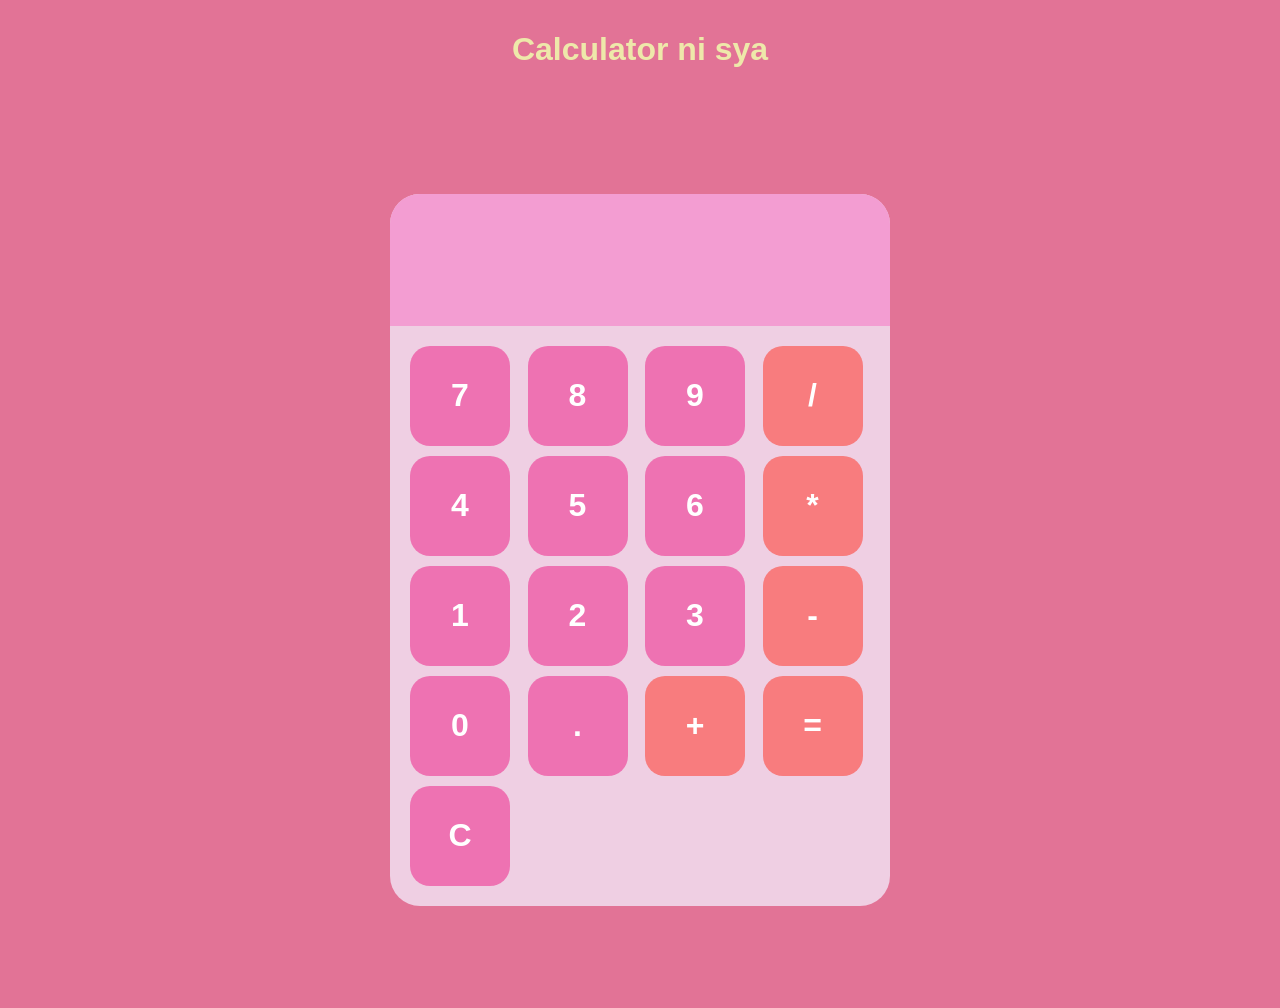
==== index.html @ c0c279a9 "Added calculator" ====
<!DOCTYPE html>
<html lang="en">
  <head>
    <meta charset="UTF-8" />
    <meta name="viewport" content="width=device-width, initial-scale=1.0" />
    <link rel="stylesheet" href="styles.css" type="text/css" />
    <title>Calculator</title>
  </head>
  <body>
    <h1>Calculator ni sya</h1>
    <div id="body">
      <div id="calculator">
        <input type="text" id="display" disabled />
        <div id="keys">
          <button type="button" onclick="appendToDisplay('7')">7</button>
          <button type="button" onclick="appendToDisplay('8')">8</button>
          <button type="button" onclick="appendToDisplay('9')">9</button>
          <button
            type="button"
            onclick="appendToDisplay('/')"
            class="operator-btn"
          >
            /
          </button>
          <button type="button" onclick="appendToDisplay('4')">4</button>
          <button type="button" onclick="appendToDisplay('5')">5</button>
          <button type="button" onclick="appendToDisplay('6')">6</button>
          <button
            type="button"
            onclick="appendToDisplay('*')"
            class="operator-btn"
          >
            *
          </button>
          <button type="button" onclick="appendToDisplay('1')">1</button>
          <button type="button" onclick="appendToDisplay('2')">2</button>
          <button type="button" onclick="appendToDisplay('3')">3</button>
          <button
            type="button"
            onclick="appendToDisplay('-')"
            class="operator-btn"
          >
            -
          </button>
          <button
            type="button"
            onclick="appendToDisplay('0')"
            onclick="clearError('0')"
          >
            0
          </button>
          <button type="button" onclick="appendToDisplay('7')">.</button>
          <button
            type="button"
            onclick="appendToDisplay('+')"
            class="operator-btn"
          >
            +
          </button>
          <button
            type="button"
            onclick="calculateResult('=')"
            class="operator-btn"
          >
            =
          </button>
          <button
            type="button"
            onclick="clearDisplay('C')"
            class="operator-clear"
          >
            C
          </button>
        </div>
      </div>
    </div>

    <script src="index.js"></script>
  </body>
</html>
---- styles.css ----
body {
  background-color: #e27396;
}
h1 {
  font-family: Verdana, Geneva, Tahoma, sans-serif;
  text-align: center;
  color: palegoldenrod;
  padding: 10px;
  border: black;
}
#body {
  margin: 0;
  display: flex;
  justify-content: center;
  align-items: center;
  height: 100vh;
}
#calculator {
  font-family: comic-sans-serif;
  background-color: #efcfe3;
  border-radius: 30px;
  max-width: 500px;
  overflow: hidden;
}
#display {
  width: 100%;
  padding: 20px;
  font-size: 5rem;
  text-align: left;
  border: rgb(201, 82, 122);
  background-color: #f39dd2;
  color: white;
}
#keys {
  display: grid;
  grid-template-columns: repeat(4, 1fr);
  gap: 10px;
  padding: 20px;
}
button {
  width: 100px;
  height: 100px;
  border: none;
  border-radius: 20px;
  background-color: #e288;
  color: white;
  font-size: 2rem;
  font-weight: bold;
  cursor: pointer;
}
button:hover {
  background-color: hsla(330, 86%, 60%, 0.533);
}
button:active {
  background-color: hsla(330, 86%, 70%, 0.533);
}
.operator-btn {
  background-color: hsl(359, 90%, 73%);
}
.operator-btn:hover {
  background-color: hsl(359, 110%, 78%);
}
.operator-btn:active {
  background-color: hsl(359, 100%, 85%);
}
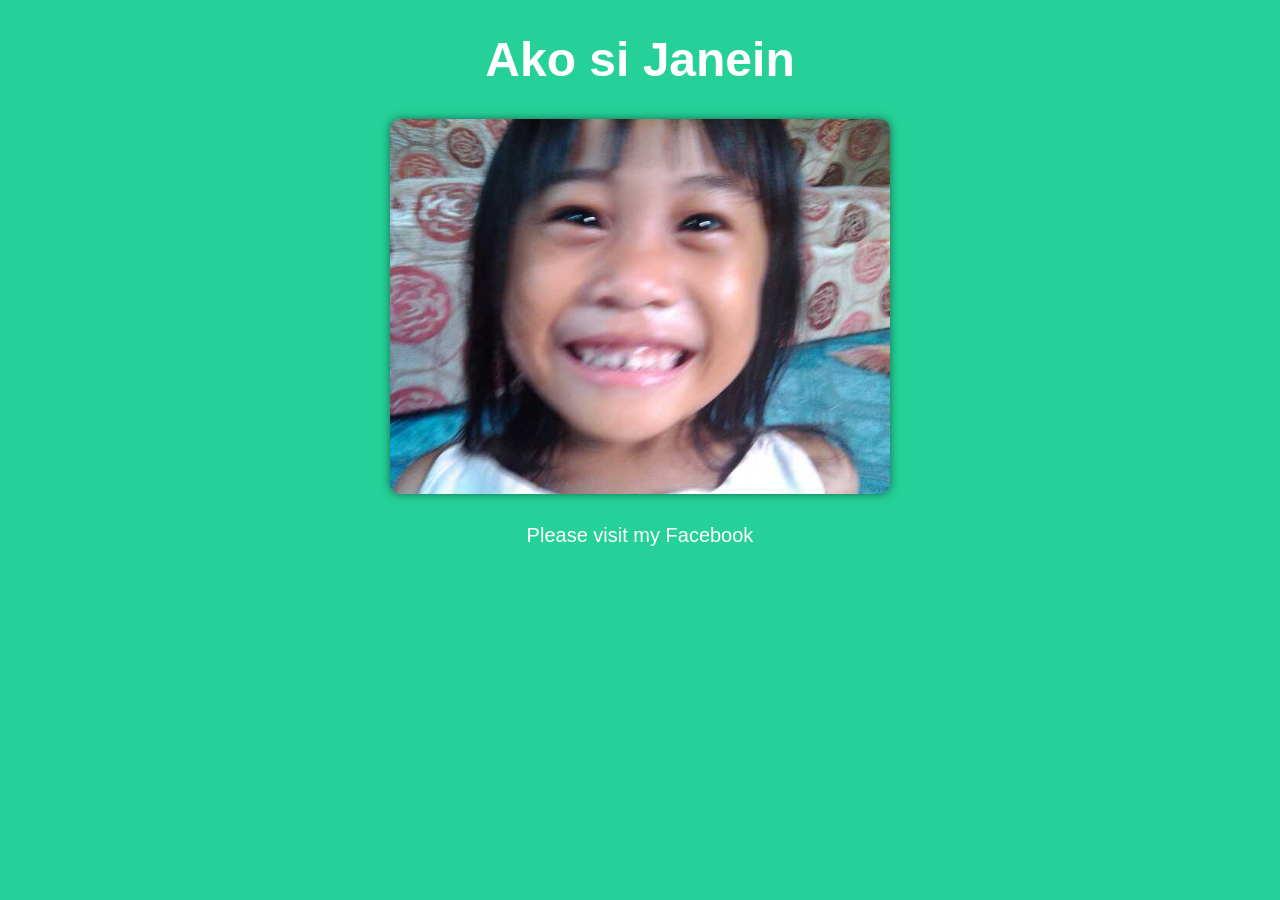
==== commit c32aa1c1: "manychanges" ====
--- a/index.html
+++ b/index.html
@@ -3,78 +3,13 @@
   <head>
     <meta charset="UTF-8" />
     <meta name="viewport" content="width=device-width, initial-scale=1.0" />
-    <link rel="stylesheet" href="styles.css" type="text/css" />
-    <title>Calculator</title>
+
+    <title>Ako si Janein</title>
+    <link rel="stylesheet" href="style.css" />
   </head>
   <body>
-    <h1>Calculator ni sya</h1>
-    <div id="body">
-      <div id="calculator">
-        <input type="text" id="display" disabled />
-        <div id="keys">
-          <button type="button" onclick="appendToDisplay('7')">7</button>
-          <button type="button" onclick="appendToDisplay('8')">8</button>
-          <button type="button" onclick="appendToDisplay('9')">9</button>
-          <button
-            type="button"
-            onclick="appendToDisplay('/')"
-            class="operator-btn"
-          >
-            /
-          </button>
-          <button type="button" onclick="appendToDisplay('4')">4</button>
-          <button type="button" onclick="appendToDisplay('5')">5</button>
-          <button type="button" onclick="appendToDisplay('6')">6</button>
-          <button
-            type="button"
-            onclick="appendToDisplay('*')"
-            class="operator-btn"
-          >
-            *
-          </button>
-          <button type="button" onclick="appendToDisplay('1')">1</button>
-          <button type="button" onclick="appendToDisplay('2')">2</button>
-          <button type="button" onclick="appendToDisplay('3')">3</button>
-          <button
-            type="button"
-            onclick="appendToDisplay('-')"
-            class="operator-btn"
-          >
-            -
-          </button>
-          <button
-            type="button"
-            onclick="appendToDisplay('0')"
-            onclick="clearError('0')"
-          >
-            0
-          </button>
-          <button type="button" onclick="appendToDisplay('7')">.</button>
-          <button
-            type="button"
-            onclick="appendToDisplay('+')"
-            class="operator-btn"
-          >
-            +
-          </button>
-          <button
-            type="button"
-            onclick="calculateResult('=')"
-            class="operator-btn"
-          >
-            =
-          </button>
-          <button
-            type="button"
-            onclick="clearDisplay('C')"
-            class="operator-clear"
-          >
-            C
-          </button>
-        </div>
-      </div>
-    </div>
-
-    <script src="index.js"></script>
+    <h1 class="janein">Ako si Janein</h1>
+    <a href="https://web.facebook.com/janein.gonzaga" target="_blank rel="noopener" ><img src="/janin.jpg" alt="gwapa ko" /></a>
+    <a href="https://web.facebook.com/janein.gonzaga" target="_blank rel="noopener" class="facebook-site">Please visit my Facebook </a>
   </body>
 </html>
--- a/style.css
+++ b/style.css
@@ -0,0 +1,50 @@
+* {
+  font-family: arial, sans-serif;
+}
+
+h1 {
+  display: flex;
+  justify-content: center;
+
+  font-size: 3em;
+  color: white;
+  transition: all 0.5s ease;
+}
+
+h1:hover {
+  scale: 1.5;
+}
+
+body {
+  background-color: rgb(37, 209, 152);
+}
+
+img {
+  display: flex;
+  width: 100%;
+  height: auto;
+  max-width: 500px;
+  margin: 20px auto;
+  border-radius: 10px;
+  box-shadow: 0 0 10px rgba(0, 0, 0, 0.5);
+  transition: all 0.3s ease;
+}
+
+img:hover {
+  transform: scale(1.1);
+}
+
+.facebook-site {
+  margin-top: 30px;
+  display: flex;
+  justify-content: center;
+  font-size: 20px;
+  text-decoration: inherit;
+  color: white;
+  transition: all 0.3s ease;
+}
+
+.facebook-site:hover {
+  color: blue;
+  scale: 1.2;
+}
